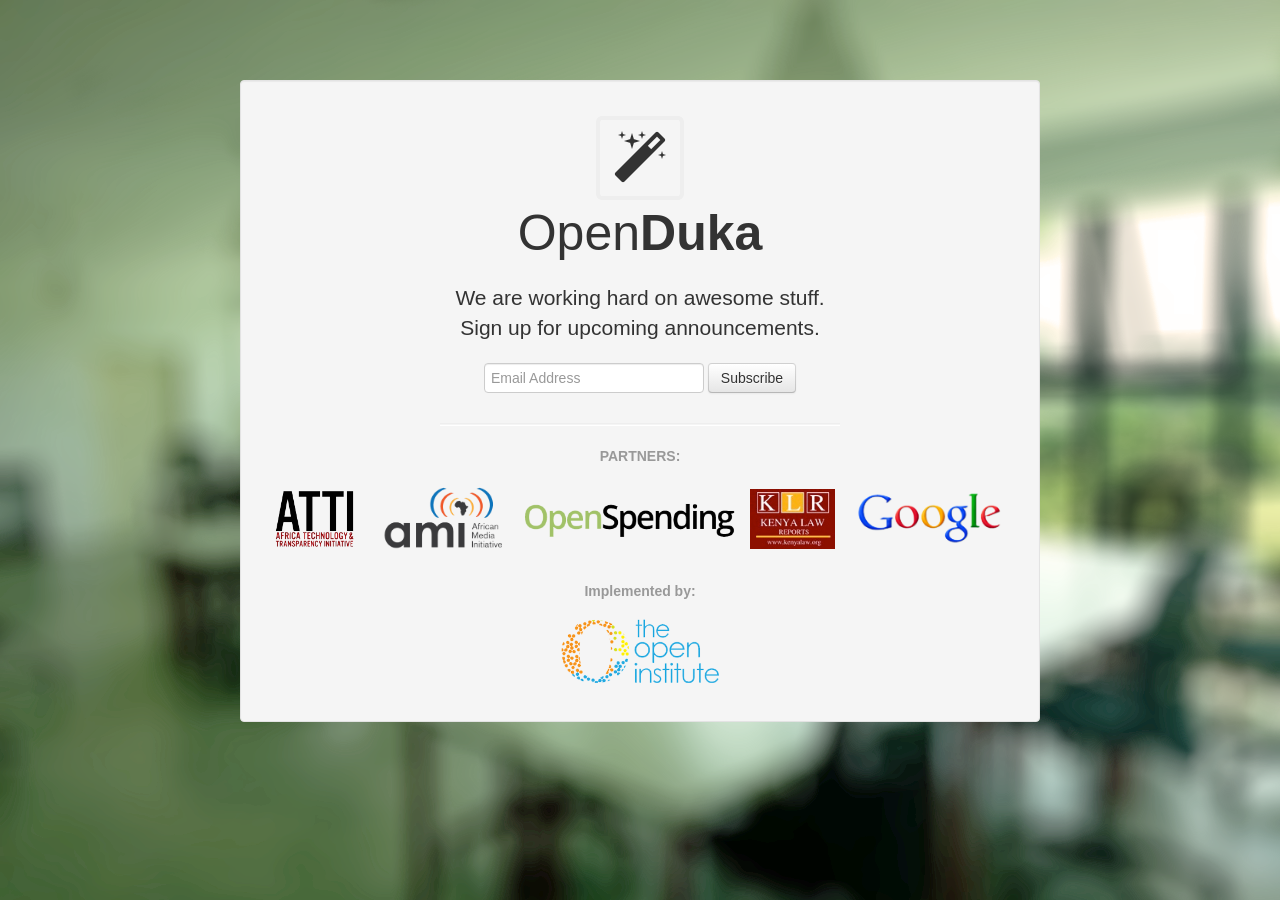
==== index.html @ b5f30f30 "Updated width." ====
<!DOCTYPE html>
<!--[if lt IE 7]>      <html class="no-js lt-ie9 lt-ie8 lt-ie7" lang="en"> <![endif]-->
<!--[if IE 7]>         <html class="no-js lt-ie9 lt-ie8" lang="en"> <![endif]-->
<!--[if IE 8]>         <html class="no-js lt-ie9" lang="en"> <![endif]-->
<!--[if gt IE 8]><!--> <html class="no-js" lang="en"> <!--<![endif]-->
    <head>
        <meta charset="utf-8">
        <meta http-equiv="X-UA-Compatible" content="IE=edge,chrome=1">
        <title>OpenDuka by Open Institute | Coming Soon</title>
        <meta name="description" content="Open Duka">
        <meta name="author" content="Open Institute">
        <meta name="viewport" content="width=device-width">

        <!-- Place favicon.ico and apple-touch-icon.png in the root directory -->

        <link rel="stylesheet" href="css/normalize.css">
        <link rel="stylesheet" href="css/main.css">
        <link rel="stylesheet" href="css/bootstrap.min.css">
        <link rel="stylesheet" href="css/font-awesome.min.css">
        <!--[if IE 7]>
        <link rel="stylesheet" href="assets/css/font-awesome-ie7.min.css">
        <![endif]-->
        <script src="js/vendor/modernizr-2.6.2.min.js"></script>
        
        <style>
        	.full-screen-background-image {
        	  z-index: -999;
        	  min-height: 100%;
        	  min-width: 1024px;
        	  width: 100%;
        	  height: auto;
        	  position: fixed;
        	  top: 0;
        	  left: 0;
        	}
        	.wrapper {
        	  position: relative;
        	  width: 800px;
        	  min-height: 400px;
        	  margin: 40px auto;
        	  color: #333;
        	}
        	
        	.partner-logos img {
        		height: 50px;
        		padding: 5px;
        	}
        		.partner-logos img:hover {
        			opacity: 0.8;
        		}
        </style>
        
    </head>
    <body >
        <!--[if lt IE 7]>
            <p class="chromeframe">You are using an <strong>outdated</strong> browser. Please <a href="http://browsehappy.com/">upgrade your browser</a> or <a href="http://www.google.com/chromeframe/?redirect=true">activate Google Chrome Frame</a> to improve your experience.</p>
        <![endif]-->
        
        <img src="img/bg-image.png" alt="" class="full-screen-background-image" />

        <!-- Add your site or application content here -->
        <table align="center" style="width: 100%; height: 100%; text-align: center;" class="wrapper">
        	<tr><td valign="middle" style="padding: 40px 0 20px; width: 800px;">
        		<div class="well" style="display: inline-block; padding: 50px 25px 20px;">
        		<p style="margin-bottom: 25px;"><i class="icon-magic icon-4x icon-border"></i></p>
        		<h1 style="font-size: 50px;">
        			<span style="font-weight: normal;">Open</span>Duka
        		</h1>
        		<br />
        		
        		<div style="max-width:400px; margin: 0 auto;">
        			<p class="lead">We are working hard on awesome stuff. Sign up for upcoming announcements.</p>
        		</div>
        		
        		<!-- Begin MailChimp Signup Form -->
        		<div id="mc_embed_signup">
        			<form action="http://openinstitute.us6.list-manage1.com/subscribe/post?u=65e5825507b3cec760f272e79&amp;id=b7fae70cb2" method="post" id="mc-embedded-subscribe-form" name="mc-embedded-subscribe-form" class="validate form-inline" target="_blank" novalidate>
        				
        				<div class="mc-field-group">
        					<input type="email" value="" name="EMAIL" class="required email" id="mce-EMAIL" placeholder="Email Address">
        					<button type="submit" name="subscribe" id="mc-embedded-subscribe" class="btn">Subscribe</button>
        				</div>
        				<div id="mce-responses" class="clear">
        					<div class="response" id="mce-error-response" style="display:none"></div>
        					<div class="response" id="mce-success-response" style="display:none"></div>
        				</div>
        			</form>
        		</div>
        		
        		<!--End mc_embed_signup-->
        		
        		
        		
        		<hr style="max-width: 400px; margin: 30px auto 20px;" />
        		
        		<p class="muted"><b>PARTNERS:</b></p>
        		
        		<div class="partner-logos">
        			<a href="http://www.africatti.org/" target="_blank"><img src="img/atti.png" alt="ATTI" style="height: 75px;" /></a>
        			<a href="http://africanmediainitiative.org" target="_blank"><img src="img/ami.png" alt="African Media Initiative" style="height: 75px;"/></a>
        			<a href="http://openspending.org" target="_blank"><img src="img/openspending.png" alt="Open Spending" /></a>
        			<a href="http://kenyalaw.org" target="_blank"><img src="img/klr.jpg" alt="Kenya Law Report" style="height: 60px;" /></a>
        			<a href="http://google-africa.blogspot.com/" target="_blank"><img src="img/google.png" alt="Google" style="height: 65px;" /></a>
        		</div>
        		
        		<br />
        		<p class="muted"><b>Implemented by:</b></p>
        		
        		<p style="font-style: italic;"><a href="http://openinstitute.com"><img src="img/oi-logo.png" alt="Open Institute" style="height: 80px;" /></a></p>
        		
        	</td></tr>
        </table>

        <script src="//ajax.googleapis.com/ajax/libs/jquery/1.9.0/jquery.min.js"></script>
        <script>window.jQuery || document.write('<script src="js/vendor/jquery-1.9.0.min.js"><\/script>')</script>
        <script src="js/plugins.js"></script>
        <script src="js/bootstrap.min.js"></script>
        <script src="js/main.js"></script>

        <!-- Google Analytics: change UA-XXXXX-X to be your site's ID. -->
        <script>
            var _gaq=[['_setAccount','UA-34157316-3'],['_trackPageview']];
            (function(d,t){var g=d.createElement(t),s=d.getElementsByTagName(t)[0];
            g.src=('https:'==location.protocol?'//ssl':'//www')+'.google-analytics.com/ga.js';
            s.parentNode.insertBefore(g,s)}(document,'script'));
        </script>
    </body>
</html>
---- css/main.css ----
/*
 * HTML5 Boilerplate
 *
 * What follows is the result of much research on cross-browser styling.
 * Credit left inline and big thanks to Nicolas Gallagher, Jonathan Neal,
 * Kroc Camen, and the H5BP dev community and team.
 */

/* ==========================================================================
   Base styles: opinionated defaults
   ========================================================================== */

html,
button,
input,
select,
textarea {
    color: #222;
}

body {
    font-size: 1em;
    line-height: 1.4;
}

/*
 * Remove text-shadow in selection highlight: h5bp.com/i
 * These selection declarations have to be separate.
 * Customize the background color to match your design.
 */

::-moz-selection {
    background: #b3d4fc;
    text-shadow: none;
}

::selection {
    background: #b3d4fc;
    text-shadow: none;
}

/*
 * A better looking default horizontal rule
 */

hr {
    display: block;
    height: 1px;
    border: 0;
    border-top: 1px solid #ccc;
    margin: 1em 0;
    padding: 0;
}

/*
 * Remove the gap between images and the bottom of their containers: h5bp.com/i/440
 */

img {
    vertical-align: middle;
}

/*
 * Remove default fieldset styles.
 */

fieldset {
    border: 0;
    margin: 0;
    padding: 0;
}

/*
 * Allow only vertical resizing of textareas.
 */

textarea {
    resize: vertical;
}

/* ==========================================================================
   Chrome Frame prompt
   ========================================================================== */

.chromeframe {
    margin: 0.2em 0;
    background: #ccc;
    color: #000;
    padding: 0.2em 0;
}

/* ==========================================================================
   Author's custom styles
   ========================================================================== */

















/* ==========================================================================
   Helper classes
   ========================================================================== */

/*
 * Image replacement
 */

.ir {
    background-color: transparent;
    border: 0;
    overflow: hidden;
    /* IE 6/7 fallback */
    *text-indent: -9999px;
}

.ir:before {
    content: "";
    display: block;
    width: 0;
    height: 150%;
}

/*
 * Hide from both screenreaders and browsers: h5bp.com/u
 */

.hidden {
    display: none !important;
    visibility: hidden;
}

/*
 * Hide only visually, but have it available for screenreaders: h5bp.com/v
 */

.visuallyhidden {
    border: 0;
    clip: rect(0 0 0 0);
    height: 1px;
    margin: -1px;
    overflow: hidden;
    padding: 0;
    position: absolute;
    width: 1px;
}

/*
 * Extends the .visuallyhidden class to allow the element to be focusable
 * when navigated to via the keyboard: h5bp.com/p
 */

.visuallyhidden.focusable:active,
.visuallyhidden.focusable:focus {
    clip: auto;
    height: auto;
    margin: 0;
    overflow: visible;
    position: static;
    width: auto;
}

/*
 * Hide visually and from screenreaders, but maintain layout
 */

.invisible {
    visibility: hidden;
}

/*
 * Clearfix: contain floats
 *
 * For modern browsers
 * 1. The space content is one way to avoid an Opera bug when the
 *    `contenteditable` attribute is included anywhere else in the document.
 *    Otherwise it causes space to appear at the top and bottom of elements
 *    that receive the `clearfix` class.
 * 2. The use of `table` rather than `block` is only necessary if using
 *    `:before` to contain the top-margins of child elements.
 */

.clearfix:before,
.clearfix:after {
    content: " "; /* 1 */
    display: table; /* 2 */
}

.clearfix:after {
    clear: both;
}

/*
 * For IE 6/7 only
 * Include this rule to trigger hasLayout and contain floats.
 */

.clearfix {
    *zoom: 1;
}

/* ==========================================================================
   EXAMPLE Media Queries for Responsive Design.
   Theses examples override the primary ('mobile first') styles.
   Modify as content requires.
   ========================================================================== */

@media only screen and (min-width: 35em) {
    /* Style adjustments for viewports that meet the condition */
}

@media print,
       (-o-min-device-pixel-ratio: 5/4),
       (-webkit-min-device-pixel-ratio: 1.25),
       (min-resolution: 120dpi) {
    /* Style adjustments for high resolution devices */
}

/* ==========================================================================
   Print styles.
   Inlined to avoid required HTTP connection: h5bp.com/r
   ========================================================================== */

@media print {
    * {
        background: transparent !important;
        color: #000 !important; /* Black prints faster: h5bp.com/s */
        box-shadow: none !important;
        text-shadow: none !important;
    }

    a,
    a:visited {
        text-decoration: underline;
    }

    a[href]:after {
        content: " (" attr(href) ")";
    }

    abbr[title]:after {
        content: " (" attr(title) ")";
    }

    /*
     * Don't show links for images, or javascript/internal links
     */

    .ir a:after,
    a[href^="javascript:"]:after,
    a[href^="#"]:after {
        content: "";
    }

    pre,
    blockquote {
        border: 1px solid #999;
        page-break-inside: avoid;
    }

    thead {
        display: table-header-group; /* h5bp.com/t */
    }

    tr,
    img {
        page-break-inside: avoid;
    }

    img {
        max-width: 100% !important;
    }

    @page {
        margin: 0.5cm;
    }

    p,
    h2,
    h3 {
        orphans: 3;
        widows: 3;
    }

    h2,
    h3 {
        page-break-after: avoid;
    }
}
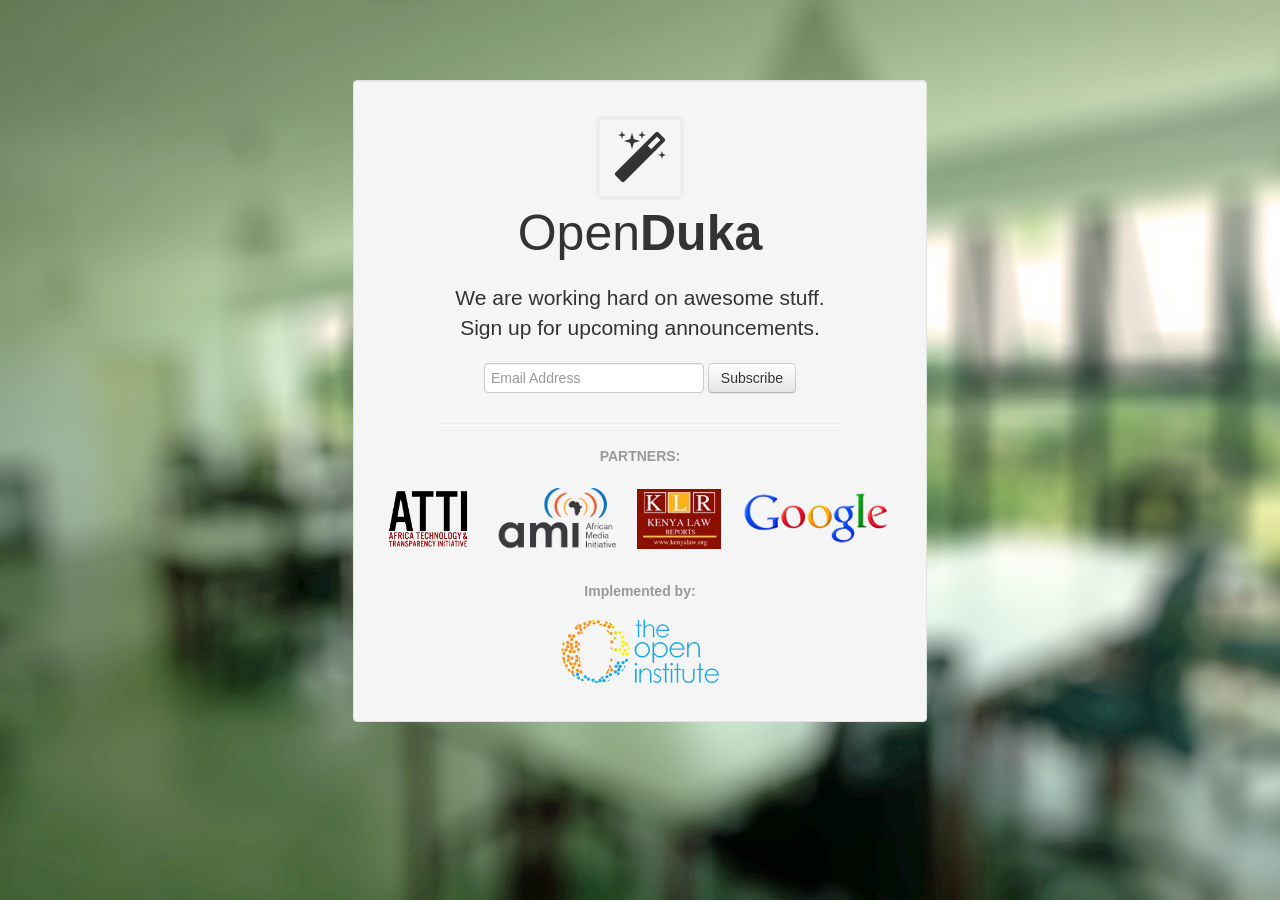
==== commit 4ba4b86b: "Removed Open Spending logo." ====
--- a/index.html
+++ b/index.html
@@ -98,7 +98,6 @@
         		<div class="partner-logos">
         			<a href="http://www.africatti.org/" target="_blank"><img src="img/atti.png" alt="ATTI" style="height: 75px;" /></a>
         			<a href="http://africanmediainitiative.org" target="_blank"><img src="img/ami.png" alt="African Media Initiative" style="height: 75px;"/></a>
-        			<a href="http://openspending.org" target="_blank"><img src="img/openspending.png" alt="Open Spending" /></a>
         			<a href="http://kenyalaw.org" target="_blank"><img src="img/klr.jpg" alt="Kenya Law Report" style="height: 60px;" /></a>
         			<a href="http://google-africa.blogspot.com/" target="_blank"><img src="img/google.png" alt="Google" style="height: 65px;" /></a>
         		</div>
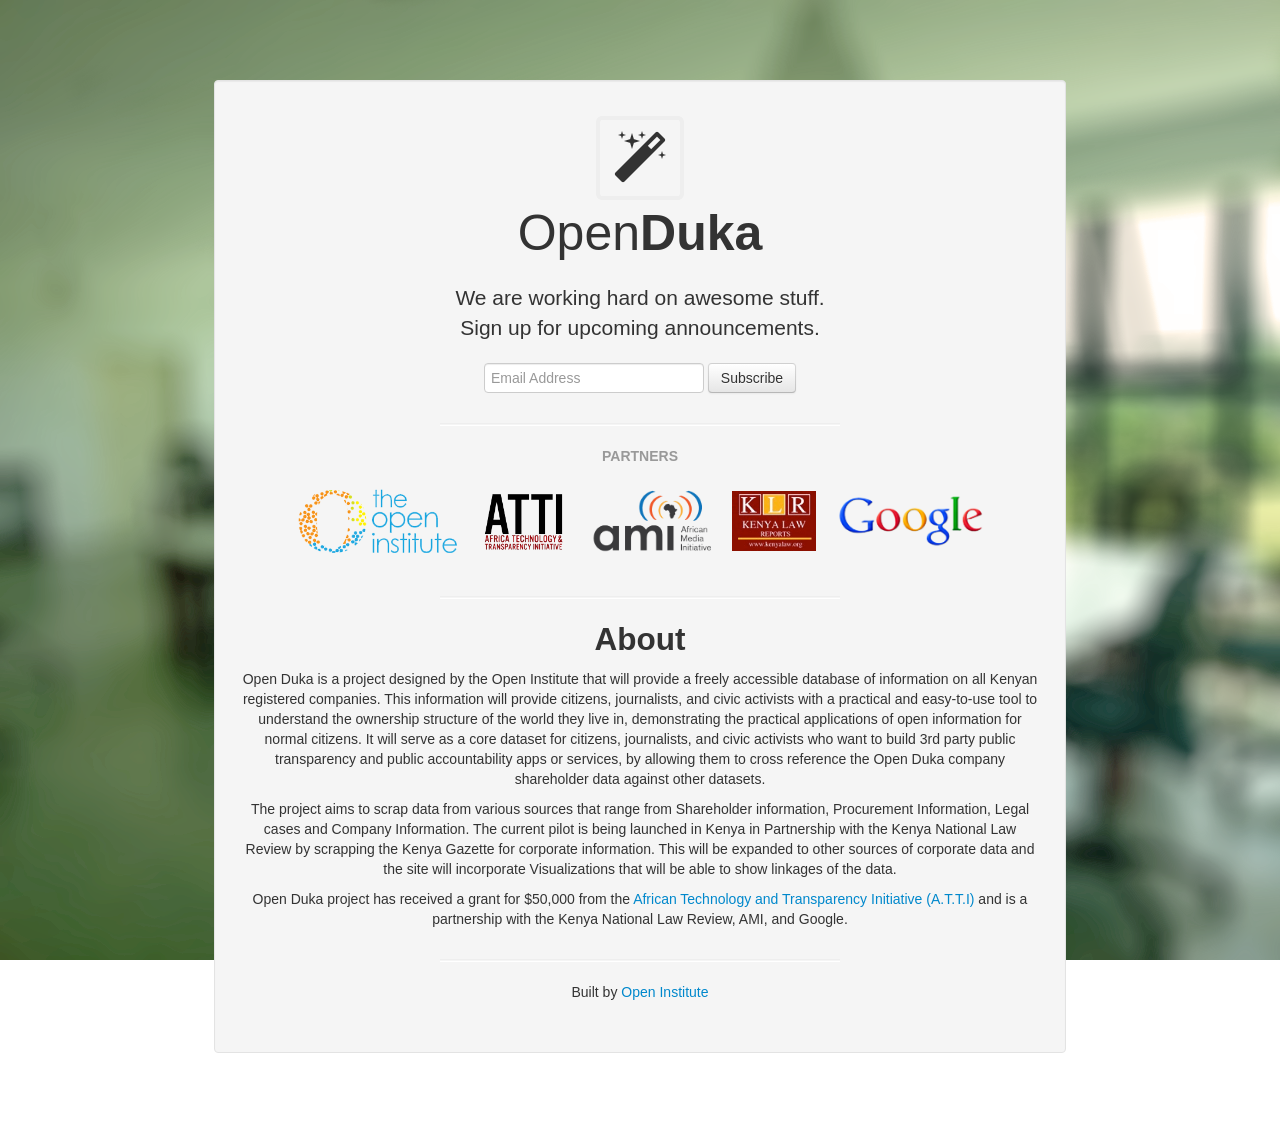
==== commit ff9b3f9e: "Added about." ====
--- a/index.html
+++ b/index.html
@@ -61,52 +61,64 @@
         <!-- Add your site or application content here -->
         <table align="center" style="width: 100%; height: 100%; text-align: center;" class="wrapper">
         	<tr><td valign="middle" style="padding: 40px 0 20px; width: 800px;">
-        		<div class="well" style="display: inline-block; padding: 50px 25px 20px;">
-        		<p style="margin-bottom: 25px;"><i class="icon-magic icon-4x icon-border"></i></p>
-        		<h1 style="font-size: 50px;">
-        			<span style="font-weight: normal;">Open</span>Duka
-        		</h1>
-        		<br />
-        		
-        		<div style="max-width:400px; margin: 0 auto;">
-        			<p class="lead">We are working hard on awesome stuff. Sign up for upcoming announcements.</p>
+        		<div class="well" style="display: inline-block; padding: 50px 25px 20px; max-width: 800px;">
+	        		<p style="margin-bottom: 25px;"><i class="icon-magic icon-4x icon-border"></i></p>
+	        		<h1 style="font-size: 50px;">
+	        			<span style="font-weight: normal;">Open</span>Duka
+	        		</h1>
+	        		<br />
+	        		
+	        		<div style="max-width:400px; margin: 0 auto;">
+	        			<p class="lead">We are working hard on awesome stuff. Sign up for upcoming announcements.</p>
+	        		</div>
+	        		
+	        		<!-- Begin MailChimp Signup Form -->
+	        		<div id="mc_embed_signup">
+	        			<form action="http://openinstitute.us6.list-manage1.com/subscribe/post?u=65e5825507b3cec760f272e79&amp;id=b7fae70cb2" method="post" id="mc-embedded-subscribe-form" name="mc-embedded-subscribe-form" class="validate form-inline" target="_blank" novalidate>
+	        				
+	        				<div class="mc-field-group">
+	        					<input type="email" value="" name="EMAIL" class="required email" id="mce-EMAIL" placeholder="Email Address">
+	        					<button type="submit" name="subscribe" id="mc-embedded-subscribe" class="btn">Subscribe</button>
+	        				</div>
+	        				<div id="mce-responses" class="clear">
+	        					<div class="response" id="mce-error-response" style="display:none"></div>
+	        					<div class="response" id="mce-success-response" style="display:none"></div>
+	        				</div>
+	        			</form>
+	        		</div>
+	        		
+	        		<!--End mc_embed_signup-->
+	        		
+	        		
+	        		
+	        		<hr style="max-width: 400px; margin: 30px auto 20px;" />
+	        		
+	        		<p class="muted"><b>PARTNERS</b></p>
+	        		
+	        		<div class="partner-logos">
+	        			<a href="http://openinstitute.com"><img src="img/oi-logo.png" alt="Open Institute" style="height: 80px;" /></a>
+	        			<a href="http://www.africatti.org/" target="_blank"><img src="img/atti.png" alt="ATTI" style="height: 75px;" /></a>
+	        			<a href="http://africanmediainitiative.org" target="_blank"><img src="img/ami.png" alt="African Media Initiative" style="height: 75px;"/></a>
+	        			<a href="http://kenyalaw.org" target="_blank"><img src="img/klr.jpg" alt="Kenya Law Report" style="height: 60px;" /></a>
+	        			<a href="http://google-africa.blogspot.com/" target="_blank"><img src="img/google.png" alt="Google" style="height: 65px;" /></a>
+	        		</div>
+	        		
+	        		<hr style="max-width: 400px; margin: 30px auto 20px;" />
+	        		
+	        		<h2>About</h2>
+	        		
+	        		<p>Open Duka is a project designed by the Open Institute that will provide a freely accessible database of  information on all Kenyan registered companies. This information will provide citizens, journalists, and civic activists with a practical and easy-to-use tool to understand the ownership structure of the world they live in, demonstrating the practical applications of open information for normal citizens. It will serve as a core dataset for citizens, journalists, and civic activists who want to build 3rd party public transparency and public accountability apps or services, by allowing them to cross reference the Open Duka company shareholder data against other datasets.</p>
+	        		
+	        		<p>The project aims to scrap data from various sources that range from Shareholder information, Procurement Information, Legal cases and Company Information. The current pilot is being launched in Kenya in Partnership with the Kenya National Law Review by scrapping the Kenya Gazette for corporate information. This will be expanded to other sources of corporate data and the site will incorporate  Visualizations that will be able to show linkages of the data.</p>
+	        		
+	        		<p>Open Duka project has received a grant for $50,000 from the <a href="http://www.africatti.org/" target="_blank">African Technology and Transparency Initiative (A.T.T.I)</a> and is a partnership with the Kenya National Law Review, AMI, and Google.</p>
+	        		
+	        		<hr style="max-width: 400px; margin: 30px auto 20px;" />
+	        		
+	        		<p>Built by <a href="http://openinstitute.com" target="_blank">Open Institute</a></p>
+	        		<br />
+	        		
         		</div>
-        		
-        		<!-- Begin MailChimp Signup Form -->
-        		<div id="mc_embed_signup">
-        			<form action="http://openinstitute.us6.list-manage1.com/subscribe/post?u=65e5825507b3cec760f272e79&amp;id=b7fae70cb2" method="post" id="mc-embedded-subscribe-form" name="mc-embedded-subscribe-form" class="validate form-inline" target="_blank" novalidate>
-        				
-        				<div class="mc-field-group">
-        					<input type="email" value="" name="EMAIL" class="required email" id="mce-EMAIL" placeholder="Email Address">
-        					<button type="submit" name="subscribe" id="mc-embedded-subscribe" class="btn">Subscribe</button>
-        				</div>
-        				<div id="mce-responses" class="clear">
-        					<div class="response" id="mce-error-response" style="display:none"></div>
-        					<div class="response" id="mce-success-response" style="display:none"></div>
-        				</div>
-        			</form>
-        		</div>
-        		
-        		<!--End mc_embed_signup-->
-        		
-        		
-        		
-        		<hr style="max-width: 400px; margin: 30px auto 20px;" />
-        		
-        		<p class="muted"><b>PARTNERS:</b></p>
-        		
-        		<div class="partner-logos">
-        			<a href="http://www.africatti.org/" target="_blank"><img src="img/atti.png" alt="ATTI" style="height: 75px;" /></a>
-        			<a href="http://africanmediainitiative.org" target="_blank"><img src="img/ami.png" alt="African Media Initiative" style="height: 75px;"/></a>
-        			<a href="http://kenyalaw.org" target="_blank"><img src="img/klr.jpg" alt="Kenya Law Report" style="height: 60px;" /></a>
-        			<a href="http://google-africa.blogspot.com/" target="_blank"><img src="img/google.png" alt="Google" style="height: 65px;" /></a>
-        		</div>
-        		
-        		<br />
-        		<p class="muted"><b>Implemented by:</b></p>
-        		
-        		<p style="font-style: italic;"><a href="http://openinstitute.com"><img src="img/oi-logo.png" alt="Open Institute" style="height: 80px;" /></a></p>
-        		
         	</td></tr>
         </table>
 
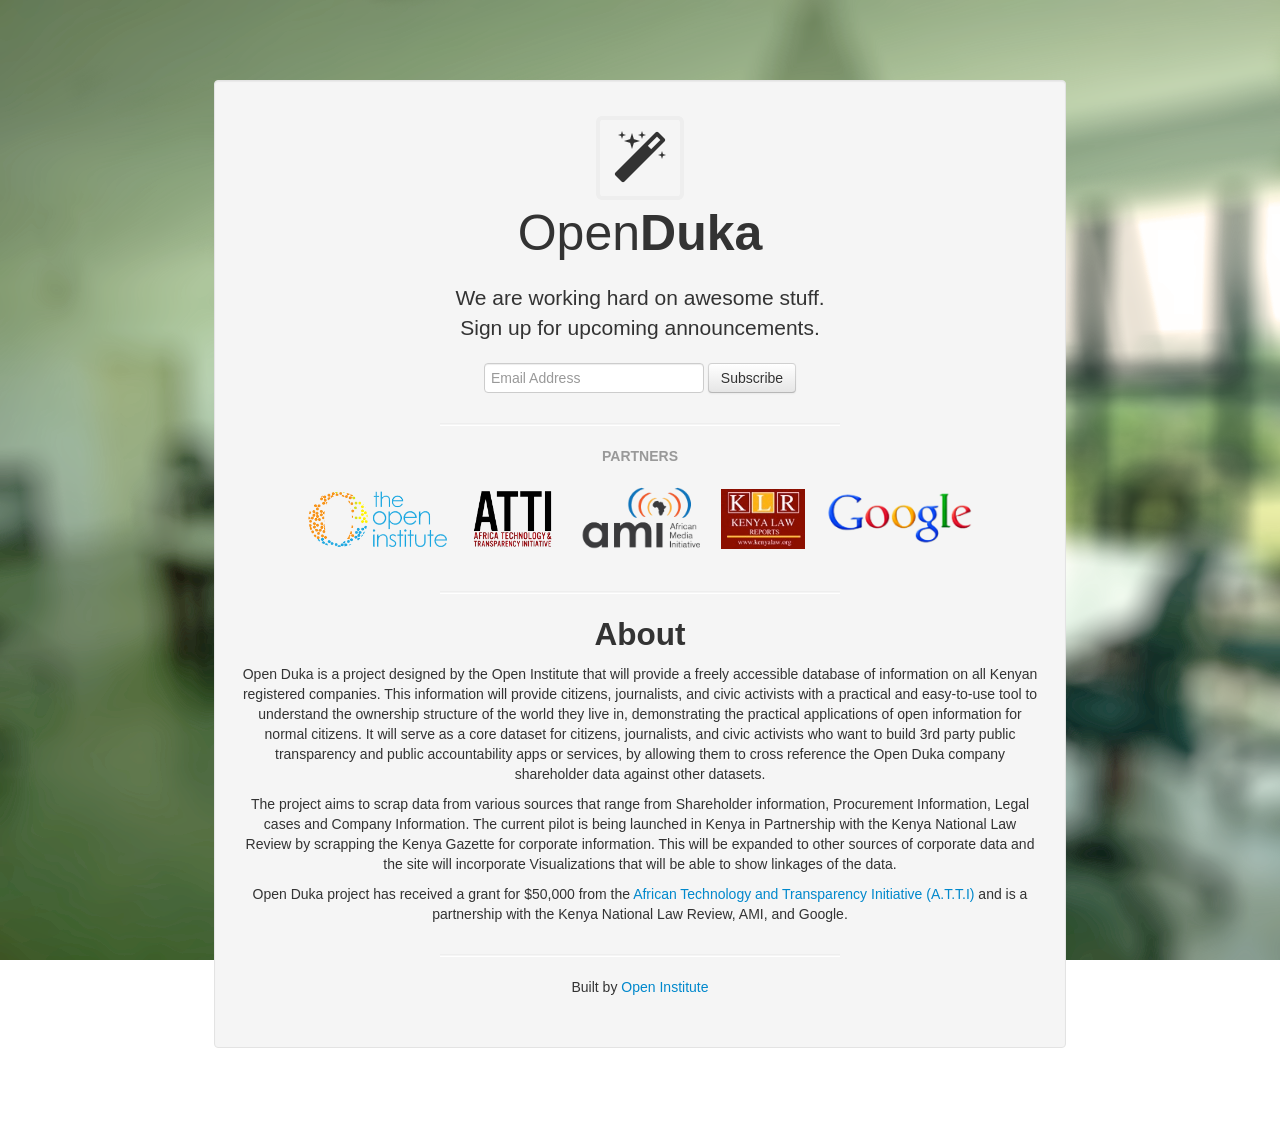
==== commit e0c56afc: "Update index.html" ====
--- a/index.html
+++ b/index.html
@@ -96,7 +96,7 @@
 	        		<p class="muted"><b>PARTNERS</b></p>
 	        		
 	        		<div class="partner-logos">
-	        			<a href="http://openinstitute.com"><img src="img/oi-logo.png" alt="Open Institute" style="height: 80px;" /></a>
+	        			<a href="http://openinstitute.com"><img src="img/oi-logo.png" alt="Open Institute" style="height: 70px;" /></a>
 	        			<a href="http://www.africatti.org/" target="_blank"><img src="img/atti.png" alt="ATTI" style="height: 75px;" /></a>
 	        			<a href="http://africanmediainitiative.org" target="_blank"><img src="img/ami.png" alt="African Media Initiative" style="height: 75px;"/></a>
 	        			<a href="http://kenyalaw.org" target="_blank"><img src="img/klr.jpg" alt="Kenya Law Report" style="height: 60px;" /></a>
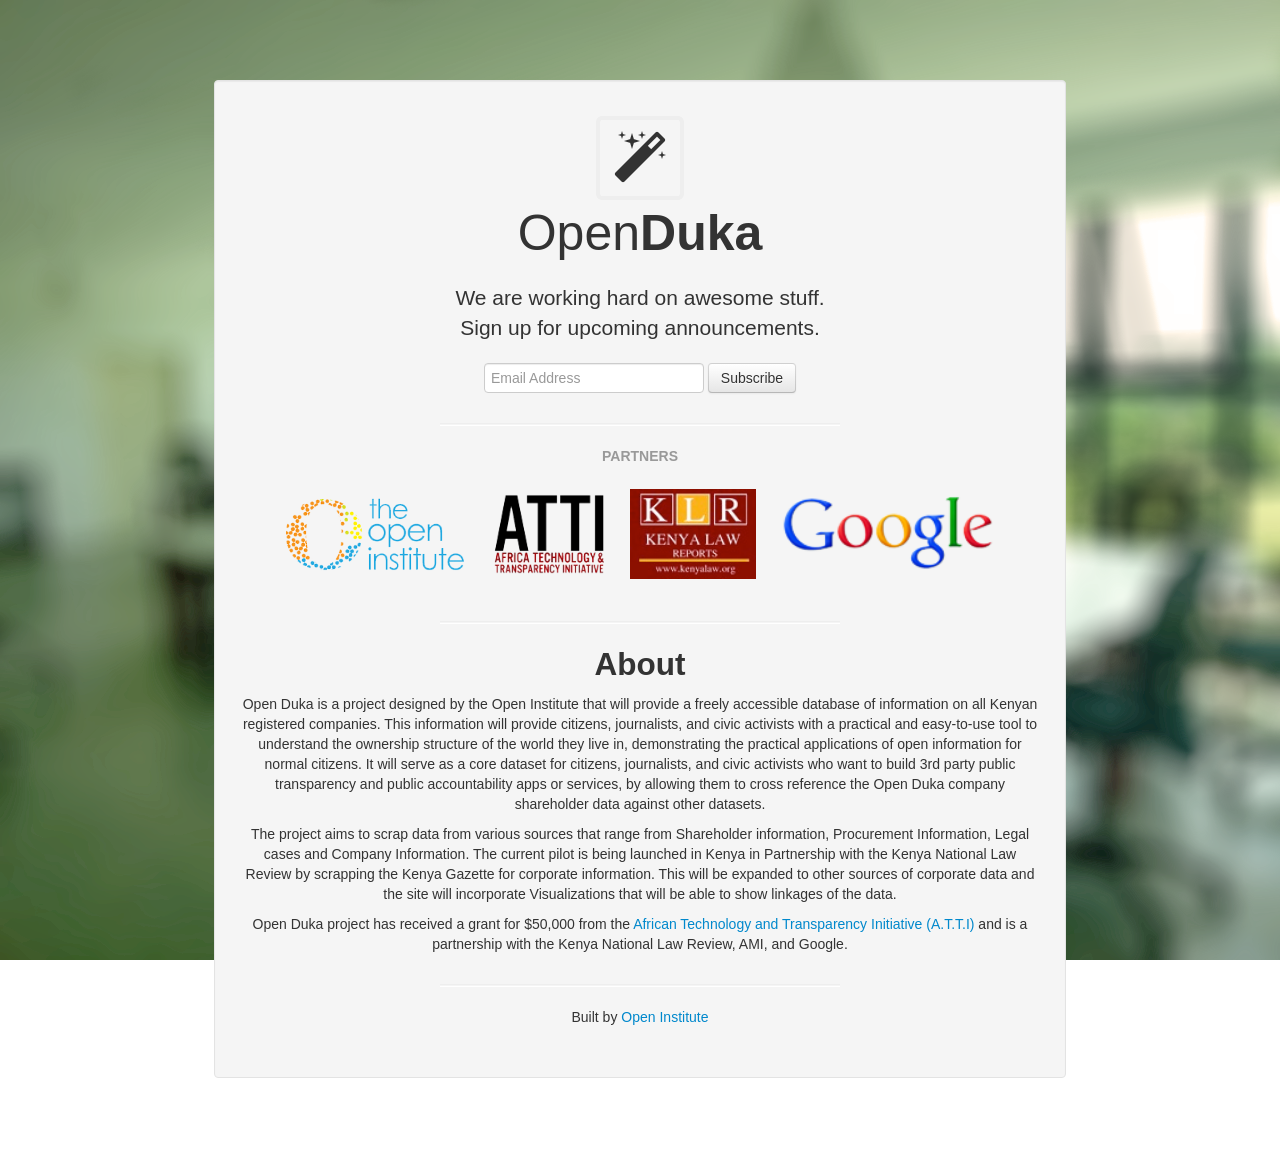
==== commit b17b2634: "Remove AMI logo." ====
--- a/index.html
+++ b/index.html
@@ -96,11 +96,10 @@
 	        		<p class="muted"><b>PARTNERS</b></p>
 	        		
 	        		<div class="partner-logos">
-	        			<a href="http://openinstitute.com"><img src="img/oi-logo.png" alt="Open Institute" style="height: 70px;" /></a>
-	        			<a href="http://www.africatti.org/" target="_blank"><img src="img/atti.png" alt="ATTI" style="height: 75px;" /></a>
-	        			<a href="http://africanmediainitiative.org" target="_blank"><img src="img/ami.png" alt="African Media Initiative" style="height: 75px;"/></a>
-	        			<a href="http://kenyalaw.org" target="_blank"><img src="img/klr.jpg" alt="Kenya Law Report" style="height: 60px;" /></a>
-	        			<a href="http://google-africa.blogspot.com/" target="_blank"><img src="img/google.png" alt="Google" style="height: 65px;" /></a>
+	        			<a href="http://openinstitute.com"><img src="img/oi-logo.png" alt="Open Institute" style="height: 90px;"></a>
+	        			<a href="http://www.africatti.org/" target="_blank"><img src="img/atti.png" alt="ATTI" style="height: 105px;"></a>
+	        			<a href="http://kenyalaw.org" target="_blank"><img src="img/klr.jpg" alt="Kenya Law Report" style="height: 90px;"></a>
+	        			<a href="http://google-africa.blogspot.com/" target="_blank"><img src="img/google.png" alt="Google" style="height: 95px;"></a>
 	        		</div>
 	        		
 	        		<hr style="max-width: 400px; margin: 30px auto 20px;" />
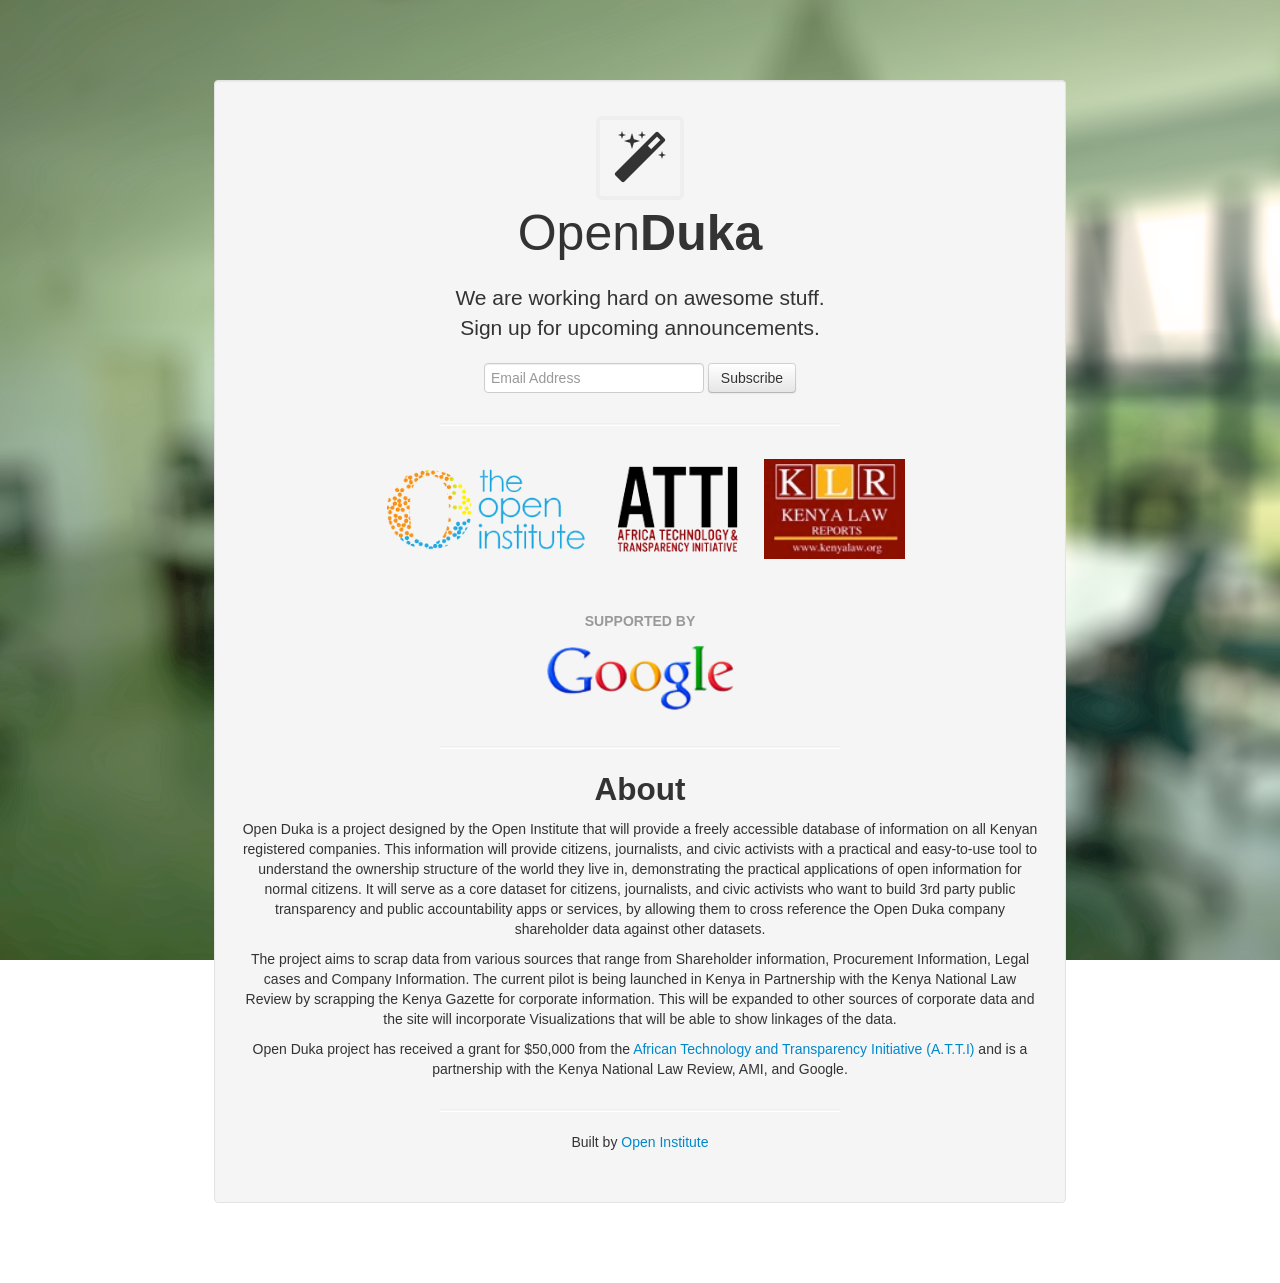
==== commit cb4d0150: "Logos changes." ====
--- a/index.html
+++ b/index.html
@@ -93,16 +93,19 @@
 	        		
 	        		<hr style="max-width: 400px; margin: 30px auto 20px;" />
 	        		
-	        		<p class="muted"><b>PARTNERS</b></p>
+	        		
 	        		
 	        		<div class="partner-logos">
-	        			<a href="http://openinstitute.com"><img src="img/oi-logo.png" alt="Open Institute" style="height: 90px;"></a>
-	        			<a href="http://www.africatti.org/" target="_blank"><img src="img/atti.png" alt="ATTI" style="height: 105px;"></a>
-	        			<a href="http://kenyalaw.org" target="_blank"><img src="img/klr.jpg" alt="Kenya Law Report" style="height: 90px;"></a>
-	        			<a href="http://google-africa.blogspot.com/" target="_blank"><img src="img/google.png" alt="Google" style="height: 95px;"></a>
+	        			<a href="http://openinstitute.com"><img src="img/oi-logo.png" alt="Open Institute" style="height: 100px;"></a>
+	        			<a href="http://www.africatti.org/" target="_blank"><img src="img/atti.png" alt="ATTI" style="height: 115px;"></a>
+	        			<a href="http://kenyalaw.org" target="_blank"><img src="img/klr.jpg" alt="Kenya Law Report" style="height: 100px;"></a>
 	        		</div>
-	        		
-	        		<hr style="max-width: 400px; margin: 30px auto 20px;" />
+					
+					<p class="muted" style="margin: 40px 0 0;"><b>SUPPORTED BY</b></p>
+	        		<div class="partner-logos">
+						<a href="http://google-africa.blogspot.com/" target="_blank"><img src="img/google.png" alt="Google" style="height: 85px;"></a>
+	        		</div>
+	        		<hr style="max-width: 400px; margin: 20px auto 20px;" />
 	        		
 	        		<h2>About</h2>
 	        		
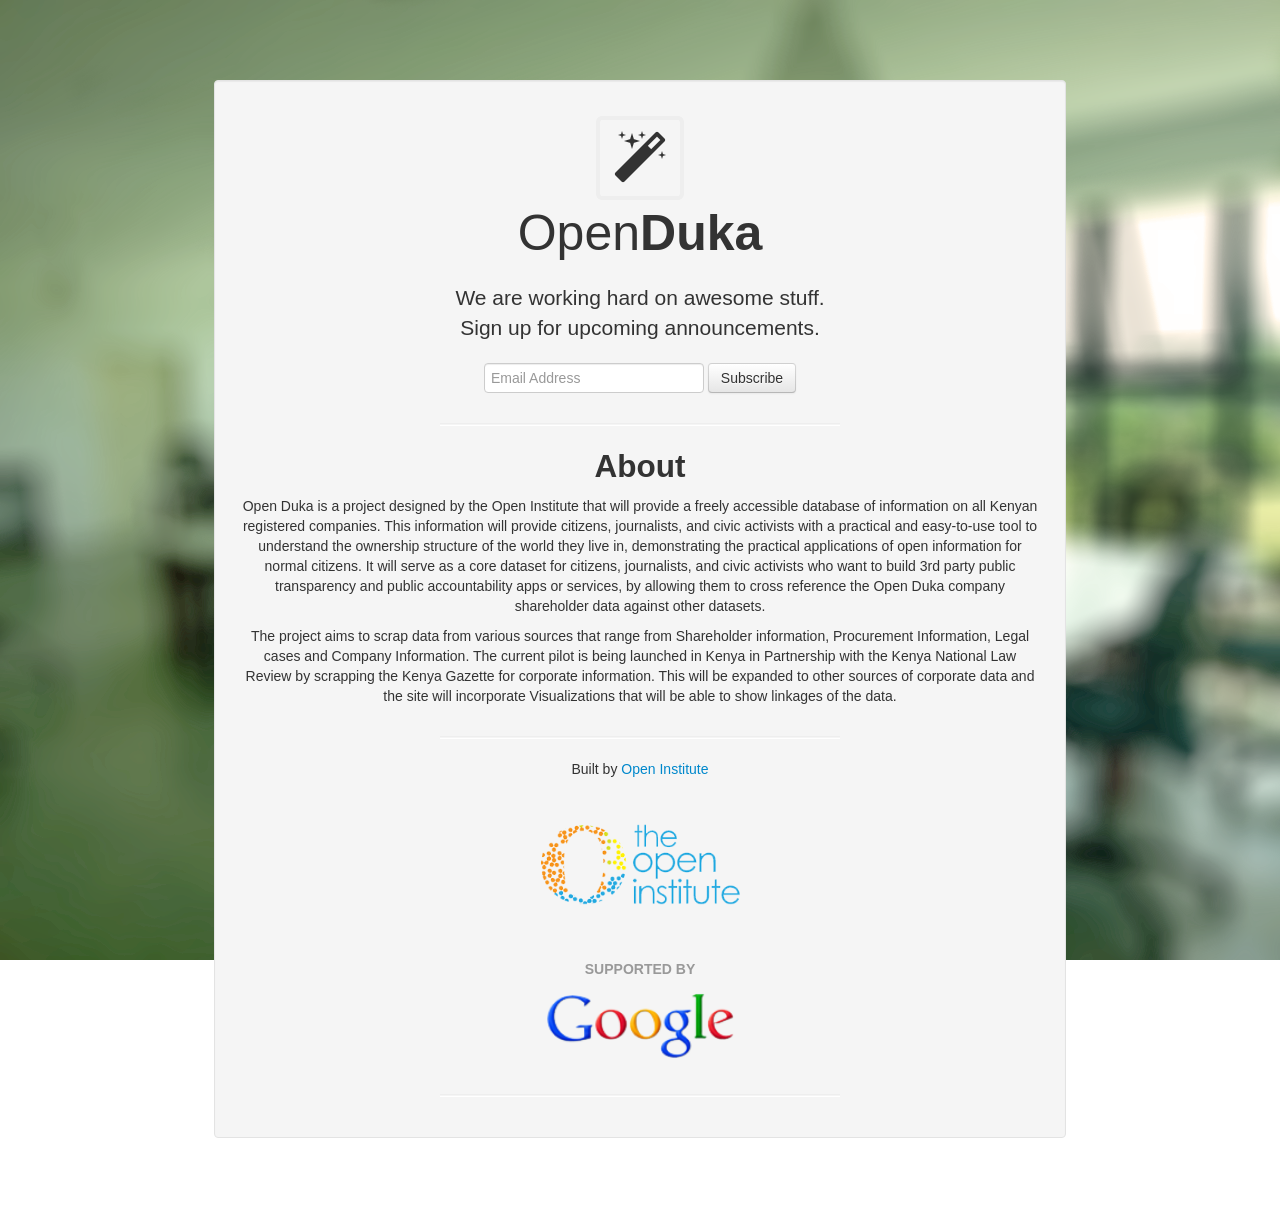
==== commit 93774e44: "Update index.html" ====
--- a/index.html
+++ b/index.html
@@ -94,11 +94,21 @@
 	        		<hr style="max-width: 400px; margin: 30px auto 20px;" />
 	        		
 	        		
+	        		<h2>About</h2>
+	        		
+	        		<p>Open Duka is a project designed by the Open Institute that will provide a freely accessible database of information on all Kenyan registered companies. This information will provide citizens, journalists, and civic activists with a practical and easy-to-use tool to understand the ownership structure of the world they live in, demonstrating the practical applications of open information for normal citizens. It will serve as a core dataset for citizens, journalists, and civic activists who want to build 3rd party public transparency and public accountability apps or services, by allowing them to cross reference the Open Duka company shareholder data against other datasets.</p>
+	        		
+	        		<p>The project aims to scrap data from various sources that range from Shareholder information, Procurement Information, Legal cases and Company Information. The current pilot is being launched in Kenya in Partnership with the Kenya National Law Review by scrapping the Kenya Gazette for corporate information. This will be expanded to other sources of corporate data and the site will incorporate Visualizations that will be able to show linkages of the data.</p>
+	        		
+	        		<hr style="max-width: 400px; margin: 30px auto 20px;" />
+	        		
+	        		<p>Built by <a href="http://openinstitute.com" target="_blank">Open Institute</a></p>
+	        		<br />
+	        		
+	        		
 	        		
 	        		<div class="partner-logos">
 	        			<a href="http://openinstitute.com"><img src="img/oi-logo.png" alt="Open Institute" style="height: 100px;"></a>
-	        			<a href="http://www.africatti.org/" target="_blank"><img src="img/atti.png" alt="ATTI" style="height: 115px;"></a>
-	        			<a href="http://kenyalaw.org" target="_blank"><img src="img/klr.jpg" alt="Kenya Law Report" style="height: 100px;"></a>
 	        		</div>
 					
 					<p class="muted" style="margin: 40px 0 0;"><b>SUPPORTED BY</b></p>
@@ -106,20 +116,6 @@
 						<a href="http://google-africa.blogspot.com/" target="_blank"><img src="img/google.png" alt="Google" style="height: 85px;"></a>
 	        		</div>
 	        		<hr style="max-width: 400px; margin: 20px auto 20px;" />
-	        		
-	        		<h2>About</h2>
-	        		
-	        		<p>Open Duka is a project designed by the Open Institute that will provide a freely accessible database of  information on all Kenyan registered companies. This information will provide citizens, journalists, and civic activists with a practical and easy-to-use tool to understand the ownership structure of the world they live in, demonstrating the practical applications of open information for normal citizens. It will serve as a core dataset for citizens, journalists, and civic activists who want to build 3rd party public transparency and public accountability apps or services, by allowing them to cross reference the Open Duka company shareholder data against other datasets.</p>
-	        		
-	        		<p>The project aims to scrap data from various sources that range from Shareholder information, Procurement Information, Legal cases and Company Information. The current pilot is being launched in Kenya in Partnership with the Kenya National Law Review by scrapping the Kenya Gazette for corporate information. This will be expanded to other sources of corporate data and the site will incorporate  Visualizations that will be able to show linkages of the data.</p>
-	        		
-	        		<p>Open Duka project has received a grant for $50,000 from the <a href="http://www.africatti.org/" target="_blank">African Technology and Transparency Initiative (A.T.T.I)</a> and is a partnership with the Kenya National Law Review, AMI, and Google.</p>
-	        		
-	        		<hr style="max-width: 400px; margin: 30px auto 20px;" />
-	        		
-	        		<p>Built by <a href="http://openinstitute.com" target="_blank">Open Institute</a></p>
-	        		<br />
-	        		
         		</div>
         	</td></tr>
         </table>
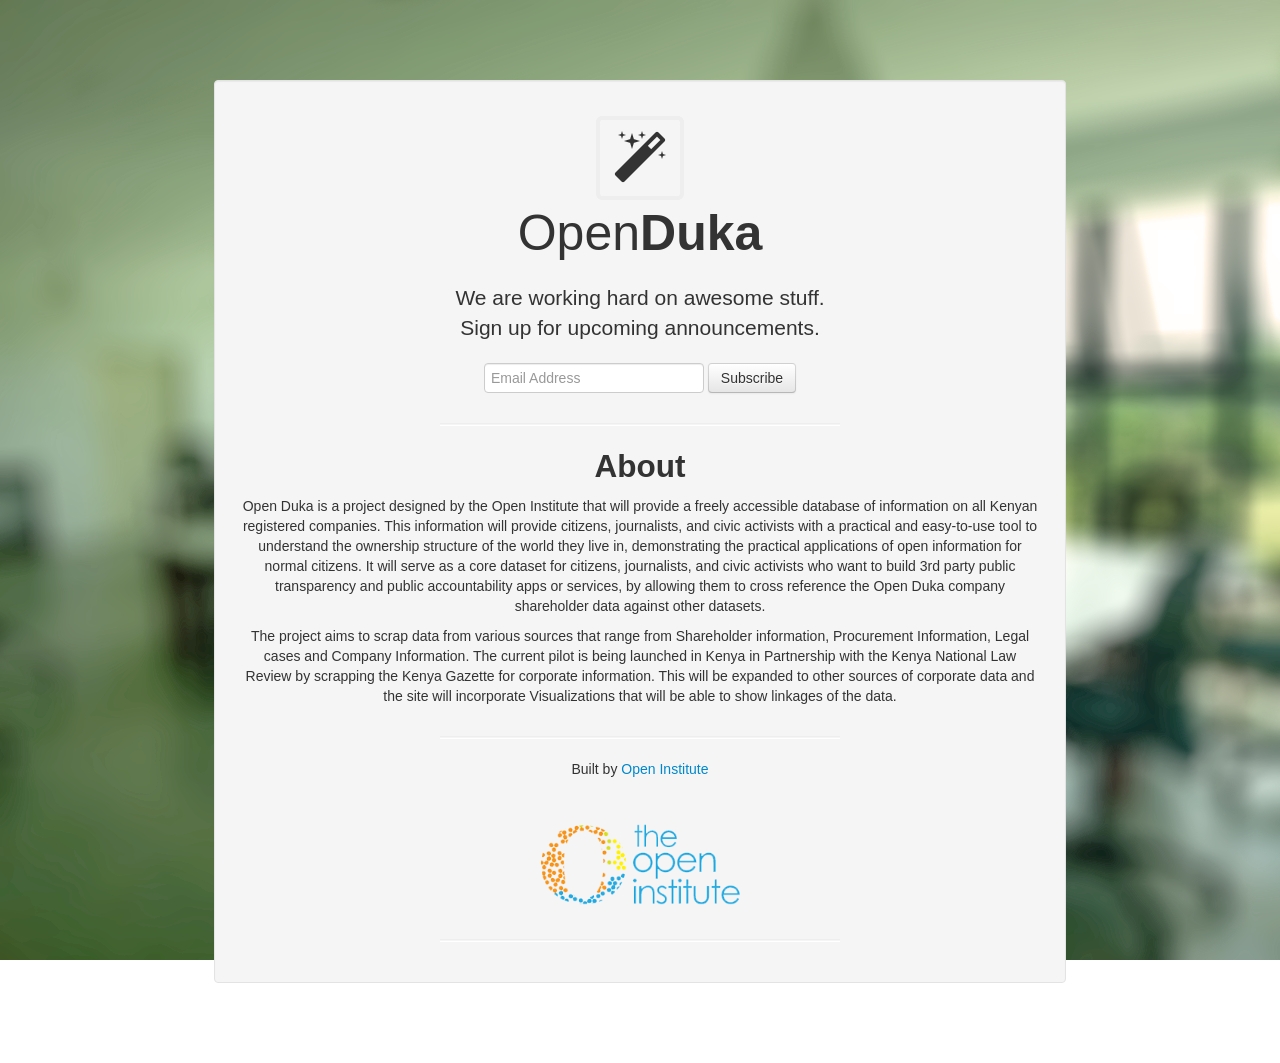
==== commit 7b791152: "Update index.html" ====
--- a/index.html
+++ b/index.html
@@ -111,10 +111,10 @@
 	        			<a href="http://openinstitute.com"><img src="img/oi-logo.png" alt="Open Institute" style="height: 100px;"></a>
 	        		</div>
 					
-					<p class="muted" style="margin: 40px 0 0;"><b>SUPPORTED BY</b></p>
+				<!--	<p class="muted" style="margin: 40px 0 0;"><b>SUPPORTED BY</b></p>
 	        		<div class="partner-logos">
 						<a href="http://google-africa.blogspot.com/" target="_blank"><img src="img/google.png" alt="Google" style="height: 85px;"></a>
-	        		</div>
+	        		</div> -->
 	        		<hr style="max-width: 400px; margin: 20px auto 20px;" />
         		</div>
         	</td></tr>
